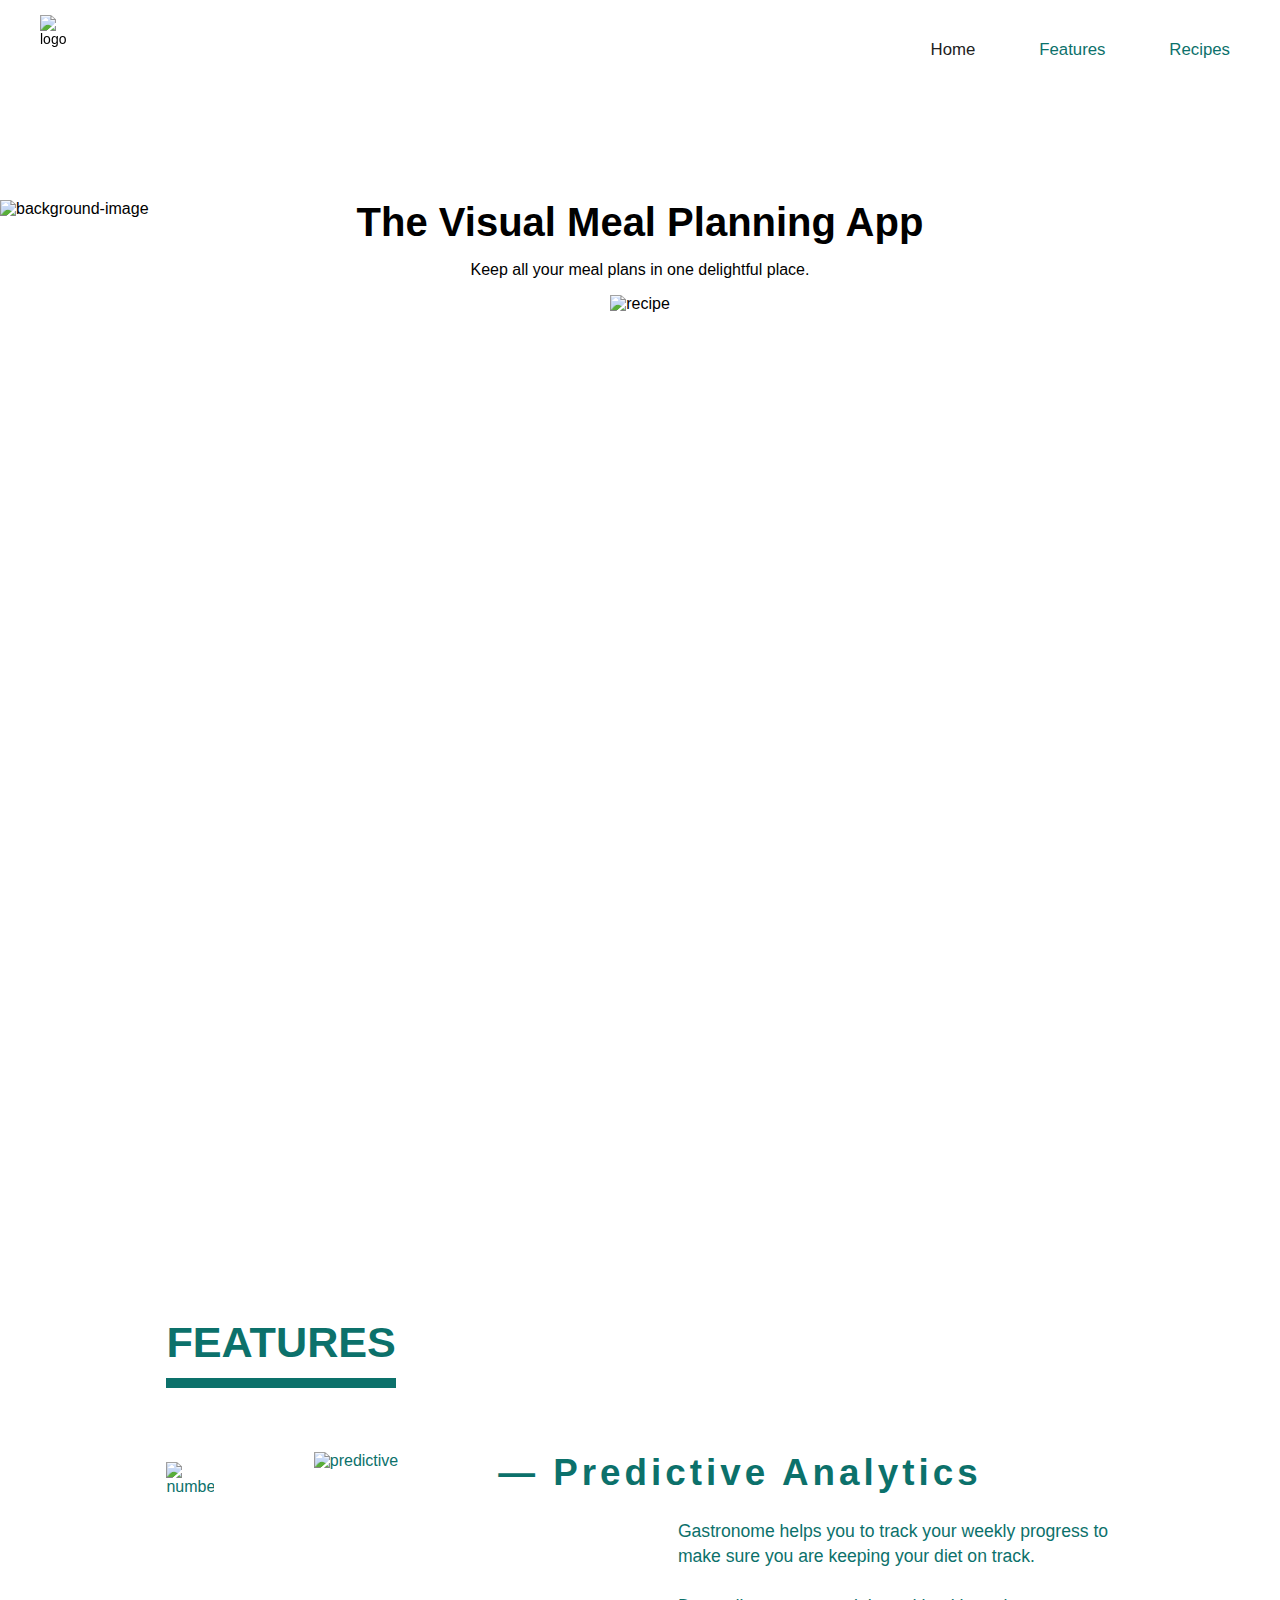
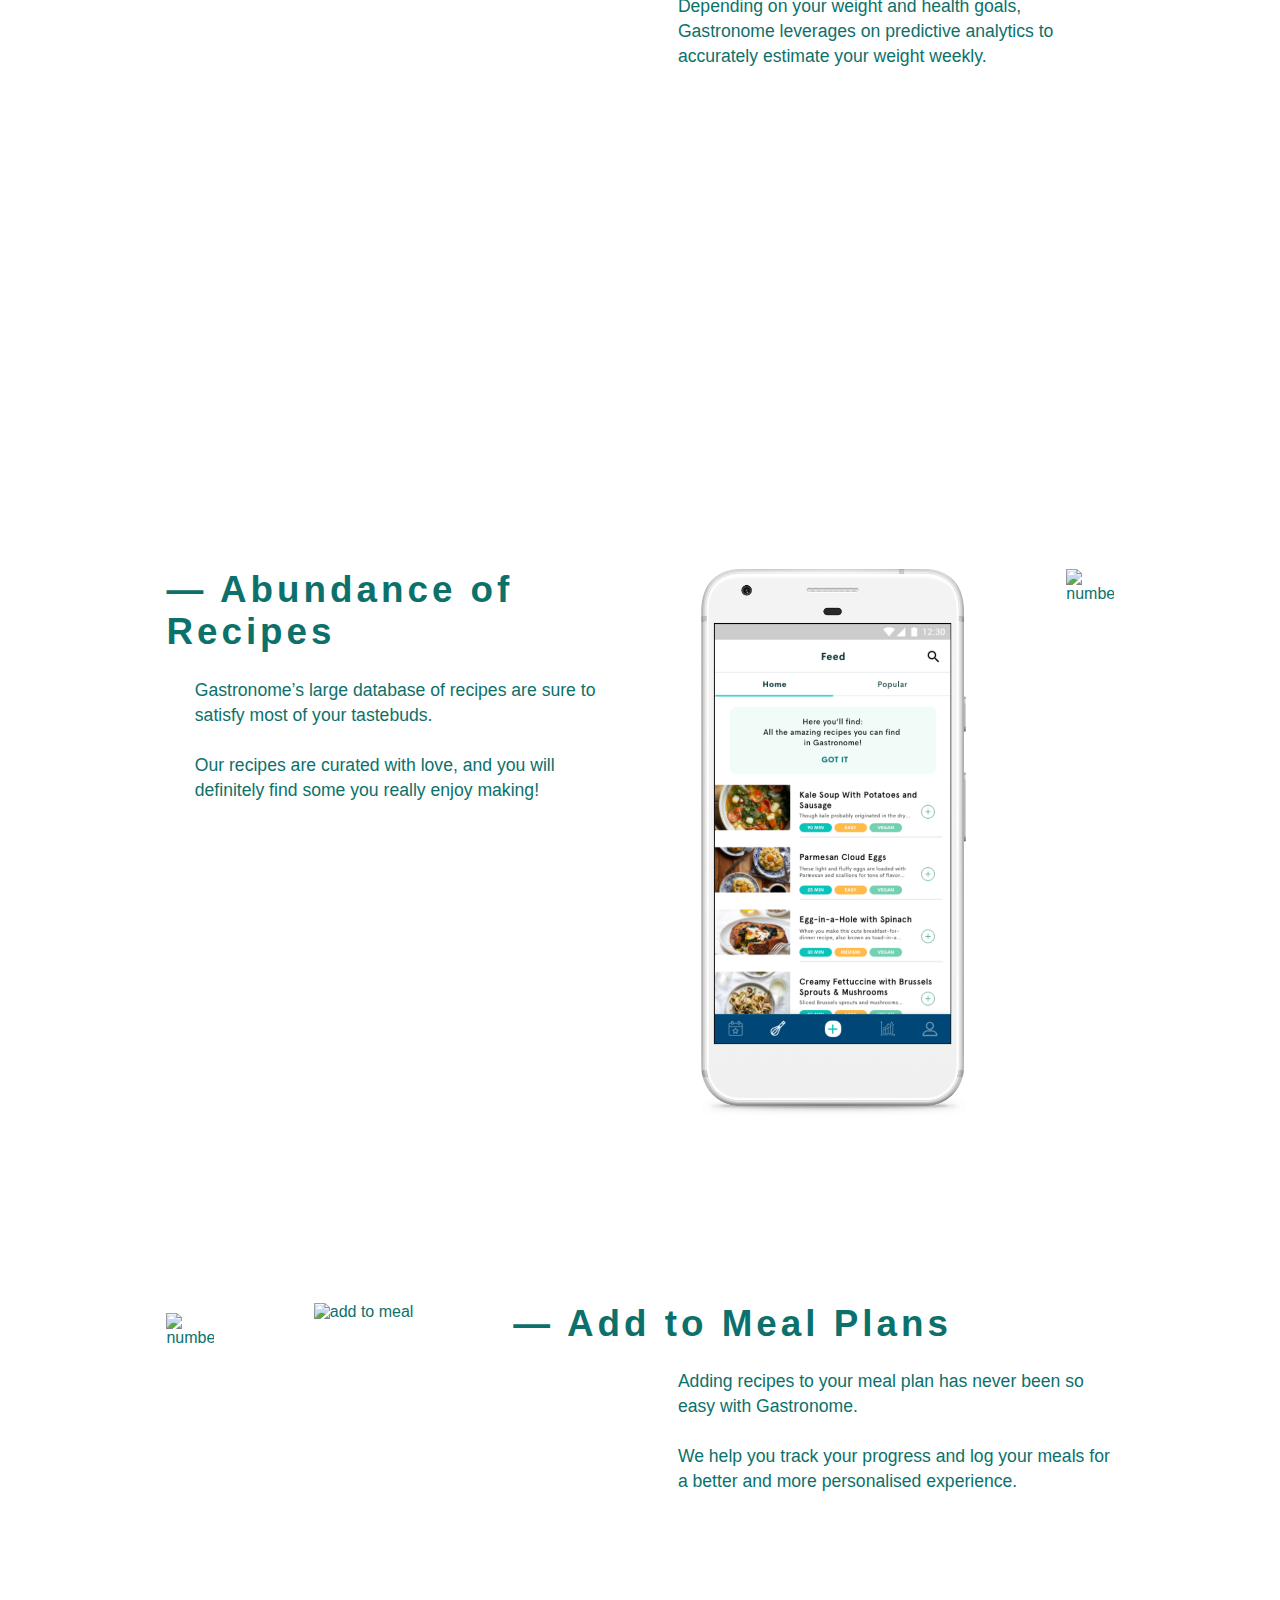
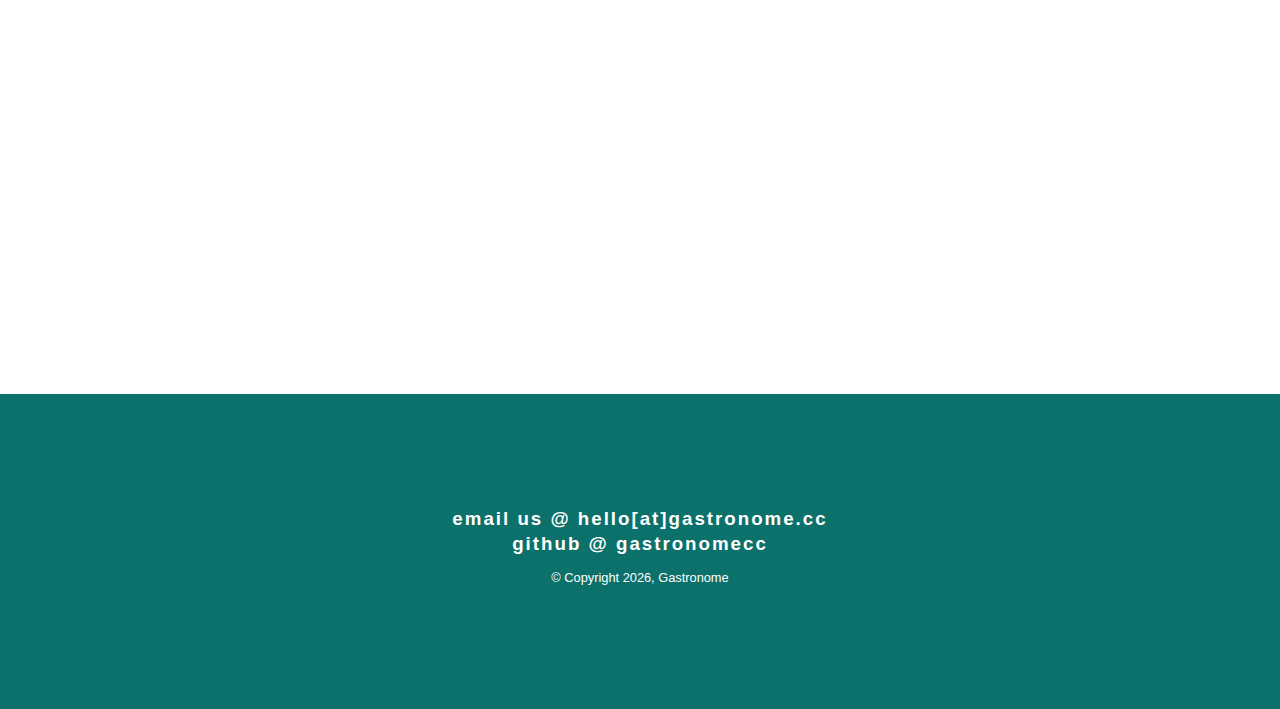
==== index.html @ 7298c865 "Update footer information" ====
<!DOCTYPE html>
<html>

<head>
  <meta charset="utf-8">
  <meta name="viewport" content="width=device-width, initial-scale=1">
  <meta name="description" content="Meal planning for everyone. A healthy lifestyle for all. ✨">

  <meta name="og:type" content="website">
  <meta name="og:title" content="Gastronome">
  <meta name="og:description" content="Meal planning for everyone. A healthy lifestyle for all. ✨">
  <meta name="og:url" content="https://www.gastronome.cc/">

  <meta name="twitter:card" content="website">
  <meta name="twitter:title" content="Gastronome">
  <meta name="twitter:description" content="Meal planning for everyone. A healthy lifestyle for all. ✨">
  <meta name="twitter:url" content="https://www.gastronome.cc/">

  <link rel="shortcut icon" type="image/png" href="assets/images/favicon.png"/>
  <link rel="stylesheet" href="css/main.css">
  <link href="https://fonts.googleapis.com/css?family=Oswald:400" rel="stylesheet">
  <script src="https://ajax.googleapis.com/ajax/libs/jquery/2.1.3/jquery.min.js"></script>
  <script src="scripts/nav-scroll.js"></script>

  <title>Gastronome</title>
</head>

<body>
    <nav>
      <img src="assets/images/logo.png" alt="logo" class="logo"/>
      <div class="nav--link">
        <a href="index.html" class="active">Home</a>
        <a href="#features">Features</a>
        <!-- <a href="#about-us">About Us</a> -->
        <a href="recipes.html">Recipes</a>
      </div>
    </nav>

    <div class="container">
      <img src="assets/images/background.svg" alt="background-image" class="intro--background"/>
      <div class="intro">
        <h1 class="intro--heading">The Visual Meal Planning App</h1>
        <p class="intro--description">Keep all your meal plans in one delightful place.</p>
        <img src="assets/images/recipe.png" alt="recipe" class="intro--image">
      </div>

      <div class="features">
        <div class="features--heading" id="features">
          <h2>FEATURES</h2>
        </div>

        <div class="features--feature features--odd">
          <img src="./assets/images/no-1.png" alt="number" class="feature--number">
          <img src="./assets/images/predictive.png" alt="predictive" class="feature--image">
          <div class="features--details">
            <h1 class="features--title">— Predictive Analytics</h1>

            <p class="features--description select">
              Gastronome helps you to track your weekly progress to make sure you are keeping your diet on track.<br><br>
              Depending on your weight and health goals, Gastronome leverages on predictive analytics to accurately estimate your weight weekly.
            </p>
          </div>
        </div>
        <div class="features--feature features--even">
          <img src="./assets/images/no-2.png" alt="number" class="feature--number">
          <img src="./assets/images/database.png" alt="database" class="feature--image">
          <div class="features--details">
            <h1 class="features--title">— Abundance of Recipes</h1>

            <p class="features--description select">
              Gastronome’s large database of recipes are sure to satisfy most of your tastebuds.<br><br>
              Our recipes are curated with love, and you will definitely find some you really enjoy making!
            </p>
          </div>
        </div>

        <div class="features--feature features--odd last">
          <img src="./assets/images/no-3.png" alt="number" class="feature--number">
          <img src="./assets/images/add-to-meal.png" alt="add to meal" class="feature--image">
          <div class="features--details">
            <h1 class="features--title">— Add to Meal Plans</h1>

            <p class="features--description select">
              Adding recipes to your meal plan has never been so easy with Gastronome.<br><br>
              We help you track your progress and log your meals for a better and more personalised experience.
          </div>
        </div>
      </div>

      <!-- <div class="about-us" id="about-us">
        <div class="about--heading" id="about">
          <h2>ABOUT US</h2>
        </div>
        <div class="about--description" id="description">
          <p>Gastronome is an app made by
        </div>
      </div> -->

      <div class="footer--div">
        <h3>email us @ <a class="contact--link" href="mailto:hello@gastronome.cc">hello[at]gastronome.cc</a></h3>
        <h3>github @ <a class="contact--link" href="https://github.com/gastronomecc">gastronomecc</a></h3>
        <p class="footer">&copy; Copyright <script>document.write(new Date().getFullYear())</script>, Gastronome</p>
      </div>
    </div>
</body>
</html>
---- css/main.css ----
/* CUSTOM FONT FACES */
@font-face {
  font-family: "Cerebri-Regular";
  src: url('../assets/fonts/Cerebri-Sans/CerebriSans-Regular.ttf');
}

@font-face {
  font-family: "Cerebri-Bold";
  src: url('../assets/fonts/Cerebri-Sans/CerebriSans-Bold.ttf');
}

@font-face {
  font-family: "Cerebri-Book";
  src: url('../assets/fonts/Cerebri-Sans/CerebriSans-Book.ttf');
}

@font-face {
  font-family: "BebasNeue-Regular";
  src: url('../assets/fonts/BebasNeue-Regular.ttf');
}

* {
  box-sizing: border-box;
}

/* HTML and BODY */
html {
  -webkit-font-smoothing: antialiased;
  font-family: "Cerebri-Regular", sans-serif;
  font-size: 1em;
}

body {
  font-family: "Cerebri-Regular", sans-serif;
  margin: 0 auto;
}

.logo {
  width: 3em;
  position: fixed;
  margin-bottom: 0;
  margin-top: -5px;
  margin-left: 40px;
  margin-right: 0;
  z-index: 100;
}

nav {
  transition: all 0.6s ease-out;
  display: block;
  position: fixed;
  top: 0;
  font-size: 14px;
  z-index: 99;
  padding-top: 20px;
  width: 100%;
  padding-bottom: 10px;
  background-color: white;
  padding-right: 20px;
}

.nav--link {
  text-align: right;
}

nav a {
  font-family: "Cerebri-Bold", sans-serif;
  text-decoration: none;
  padding: 20px 0;
  color: #0C716B;
  font-size: 1.2em;
  display: inline-block;
  margin: 0 30px;
  cursor: pointer;
  transition: 0.3s;
  position: relative;
}

nav a::before, nav a::after {
  content: '';
  position: absolute;
  bottom: 10px;
  left: 0;
  right: 0;
  height: 2px;
  background-color: #0C716B;
}

nav a::before {
  opacity: 0;
  -webkit-transform: translateY(-8px);
          transform: translateY(-8px);
  transition: opacity 0s, -webkit-transform 0s cubic-bezier(0.175, 0.885, 0.32, 1.275);
  transition: transform 0s cubic-bezier(0.175, 0.885, 0.32, 1.275), opacity 0s;
  transition: transform 0s cubic-bezier(0.175, 0.885, 0.32, 1.275), opacity 0s, -webkit-transform 0s cubic-bezier(0.175, 0.885, 0.32, 1.275);
}

nav a::after {
  opacity: 0;
  -webkit-transform: translateY(4px);
          transform: translateY(4px);
  transition: opacity 0.2s, -webkit-transform 0.2s cubic-bezier(0.175, 0.885, 0.32, 1.275);
  transition: transform 0.2s cubic-bezier(0.175, 0.885, 0.32, 1.275), opacity 0.2s;
  transition: transform 0.2s cubic-bezier(0.175, 0.885, 0.32, 1.275), opacity 0.2s, -webkit-transform 0.2s cubic-bezier(0.175, 0.885, 0.32, 1.275);
}

nav a:hover::before, nav a:hover::after {
  opacity: 1;
  -webkit-transform: translateY(0);
          transform: translateY(0);
}

.project--link:hover::before {
  transition: opacity 0.2s, -webkit-transform 0.2s cubic-bezier(0.175, 0.885, 0.32, 1.275);
  transition: transform 0.2s cubic-bezier(0.175, 0.885, 0.32, 1.275), opacity 0.2s;
  transition: transform 0.2s cubic-bezier(0.175, 0.885, 0.32, 1.275), opacity 0.2s, -webkit-transform 0.2s cubic-bezier(0.175, 0.885, 0.32, 1.275);
}

.project--link:hover::after {
  transition: opacity 0s 0.2s, -webkit-transform 0s 0.2s cubic-bezier(0.175, 0.885, 0.32, 1.275);
  transition: transform 0s 0.2s cubic-bezier(0.175, 0.885, 0.32, 1.275), opacity 0s 0.2s;
  transition: transform 0s 0.2s cubic-bezier(0.175, 0.885, 0.32, 1.275), opacity 0s 0.2s, -webkit-transform 0s 0.2s cubic-bezier(0.175, 0.885, 0.32, 1.275);
}

nav.change {
  box-shadow: 0px 0px 3px #969696;
  transition: all ease .2s;
}

.active {
  transition: all ease .2s;
  color: #212121;
}

/* Container */
.container {
  margin-top: 200px;
}

/* Introduction */
.intro {
  height: calc(100vh - 50px);
  margin-top: 100px;
  margin: 0 auto;
  text-align: center;
}

.intro--heading {
  font-family: "Cerebri-Bold", sans-serif;
  text-align: center;
  margin-bottom: 10px;
  margin-top: 7%;
  font-size: 2.5em;
}

.intro--background {
  position: absolute;
  margin: 0 auto;
}

.intro--description {
  font-family: "Cerebri-Book", sans-serif;
}

.intro--image {
  max-width: 50%;
}


/* Features */
.features {
  min-height: calc(100% - 50px);
  color: #0C716B;
  margin: 20% 13%;
}

.features--feature {
  margin-bottom: 500px;
}

.features--heading {
  font-size: 1.8em;
  font-family: "Cerebri-Bold", sans-serif;
  border-bottom: 10px solid #0C716B;
  line-height: 0;
  display: inline-block;
  margin-bottom: 40px;
}

.features--title {
  font-family: 'BebasNeue-Regular', sans-serif;
  letter-spacing: 4px;
  font-size: 2.3em;
  margin-right: 50px;
}

.features--description {
  font-family: 'CerebriSans-Book', sans-serif;
  line-height: 25px;
  font-size: 1.1em;
}

.features--odd .features--description {
  margin-left: 54%;
  max-width: 500px;
}

.features--even .features--description {
  max-width: 500px;
  margin-left: 3%;
}

.features--description {
  margin: 10px 0;
}

.features--odd .feature--image {
  max-width: 28%;
  float: left;
  margin: 0 100px;
}

.features--odd .feature--number {
  max-width: 5%;
  float: left;
  margin: 10px 0;
}

.features--even .feature--image {
  max-width: 28%;
  float: right;
  margin: 0 100px;
}

.features--even .feature--number {
  max-width: 5%;
  float: right;
}


/* About */
/* .about-us {
  min-height: calc(100% - 50px);
  margin: 13%;
}

.about--heading {
  font-size: 1.8em;
  font-family: "Cerebri-Bold", sans-serif;
  border-bottom: 10px solid #0C716B;
  line-height: 0;
  display: inline-block;
  margin-bottom: 20px;
  color: #0C716B;
} */


/* Footer */
.footer--div {
  width: 100%;
  text-align: center;
  color: #fff;
  background-color: #0C716B;
  height: 35vh;
  display: flex;
  flex-direction: column;
  justify-content: center;
}

.contact--link {
  text-decoration: none;
  color: #fff;
}

.contact--link:hover {
  color: #FFCA74;
  transition: all ease .2s;
}

.footer--div h3 {
  letter-spacing: 2px;
  margin: 0.1em;
}

.footer {
  font-size: 0.8em;
  margin-top: 1em;
}
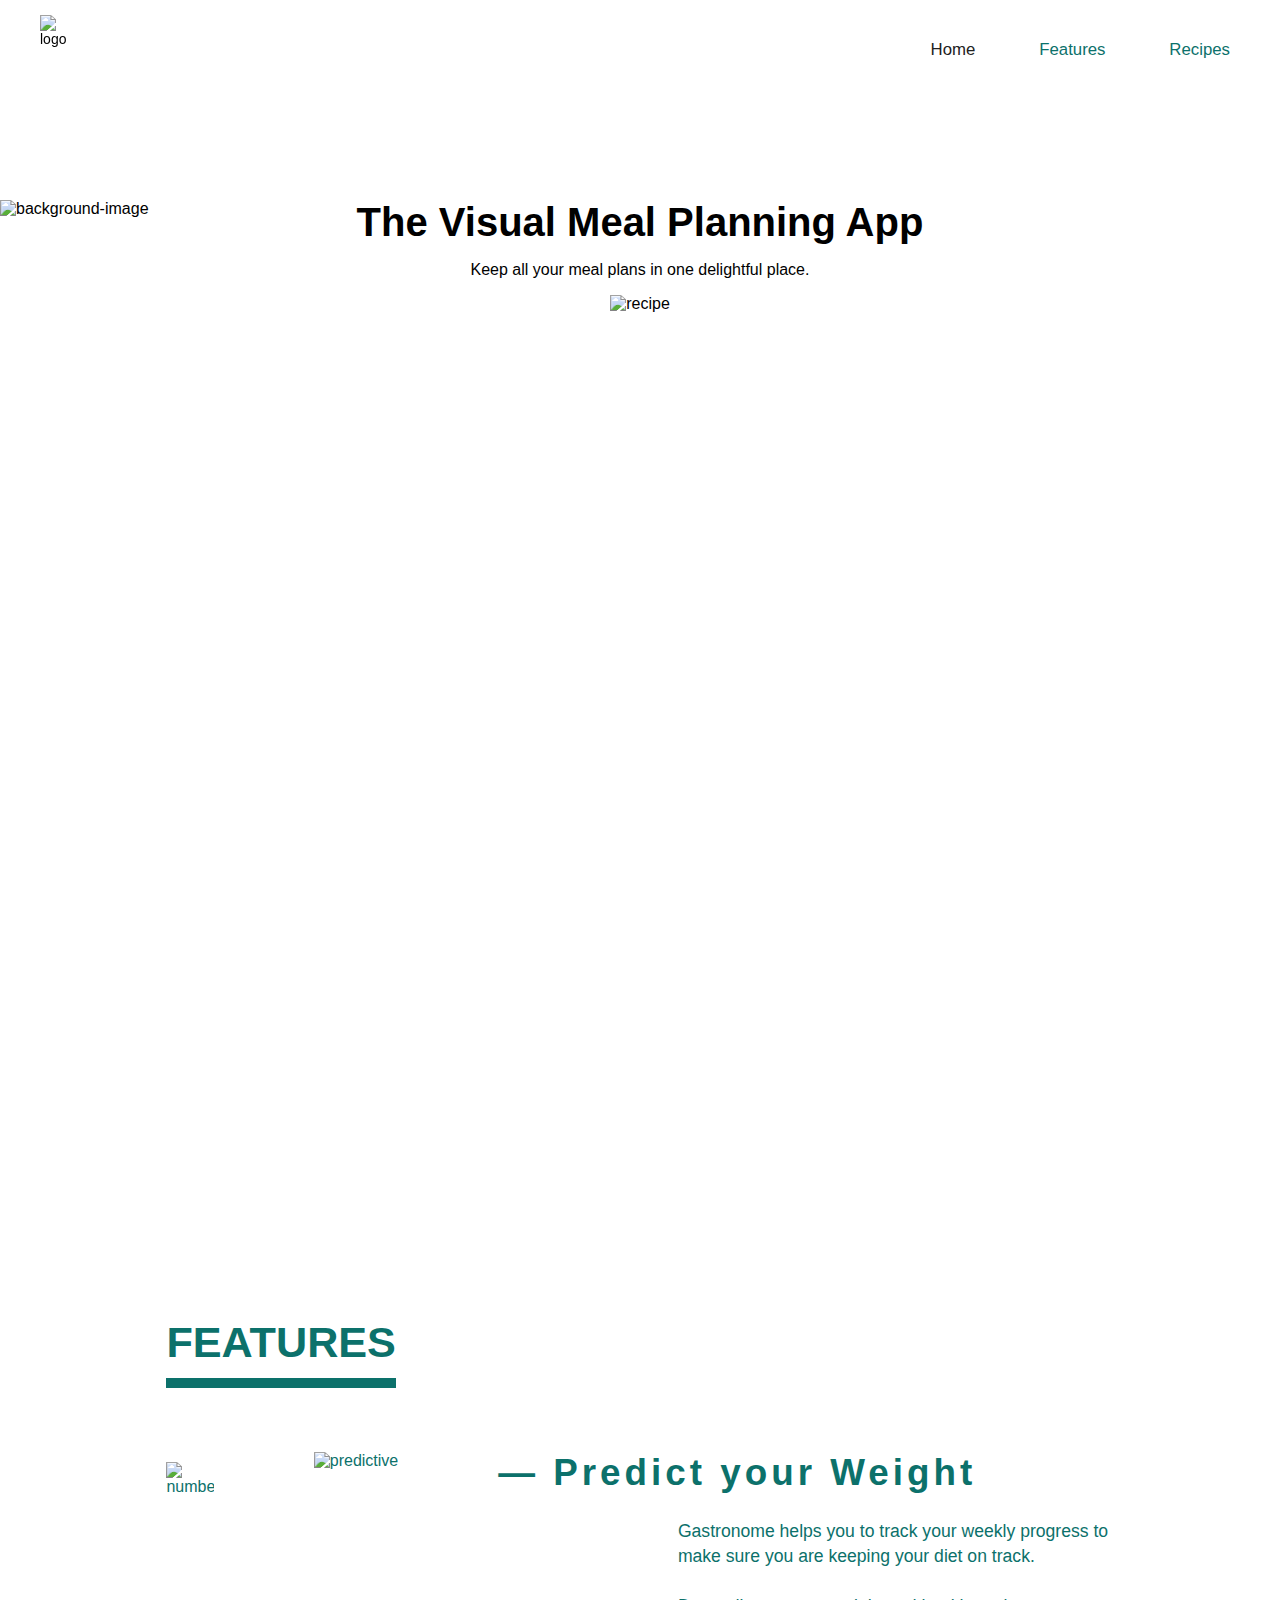
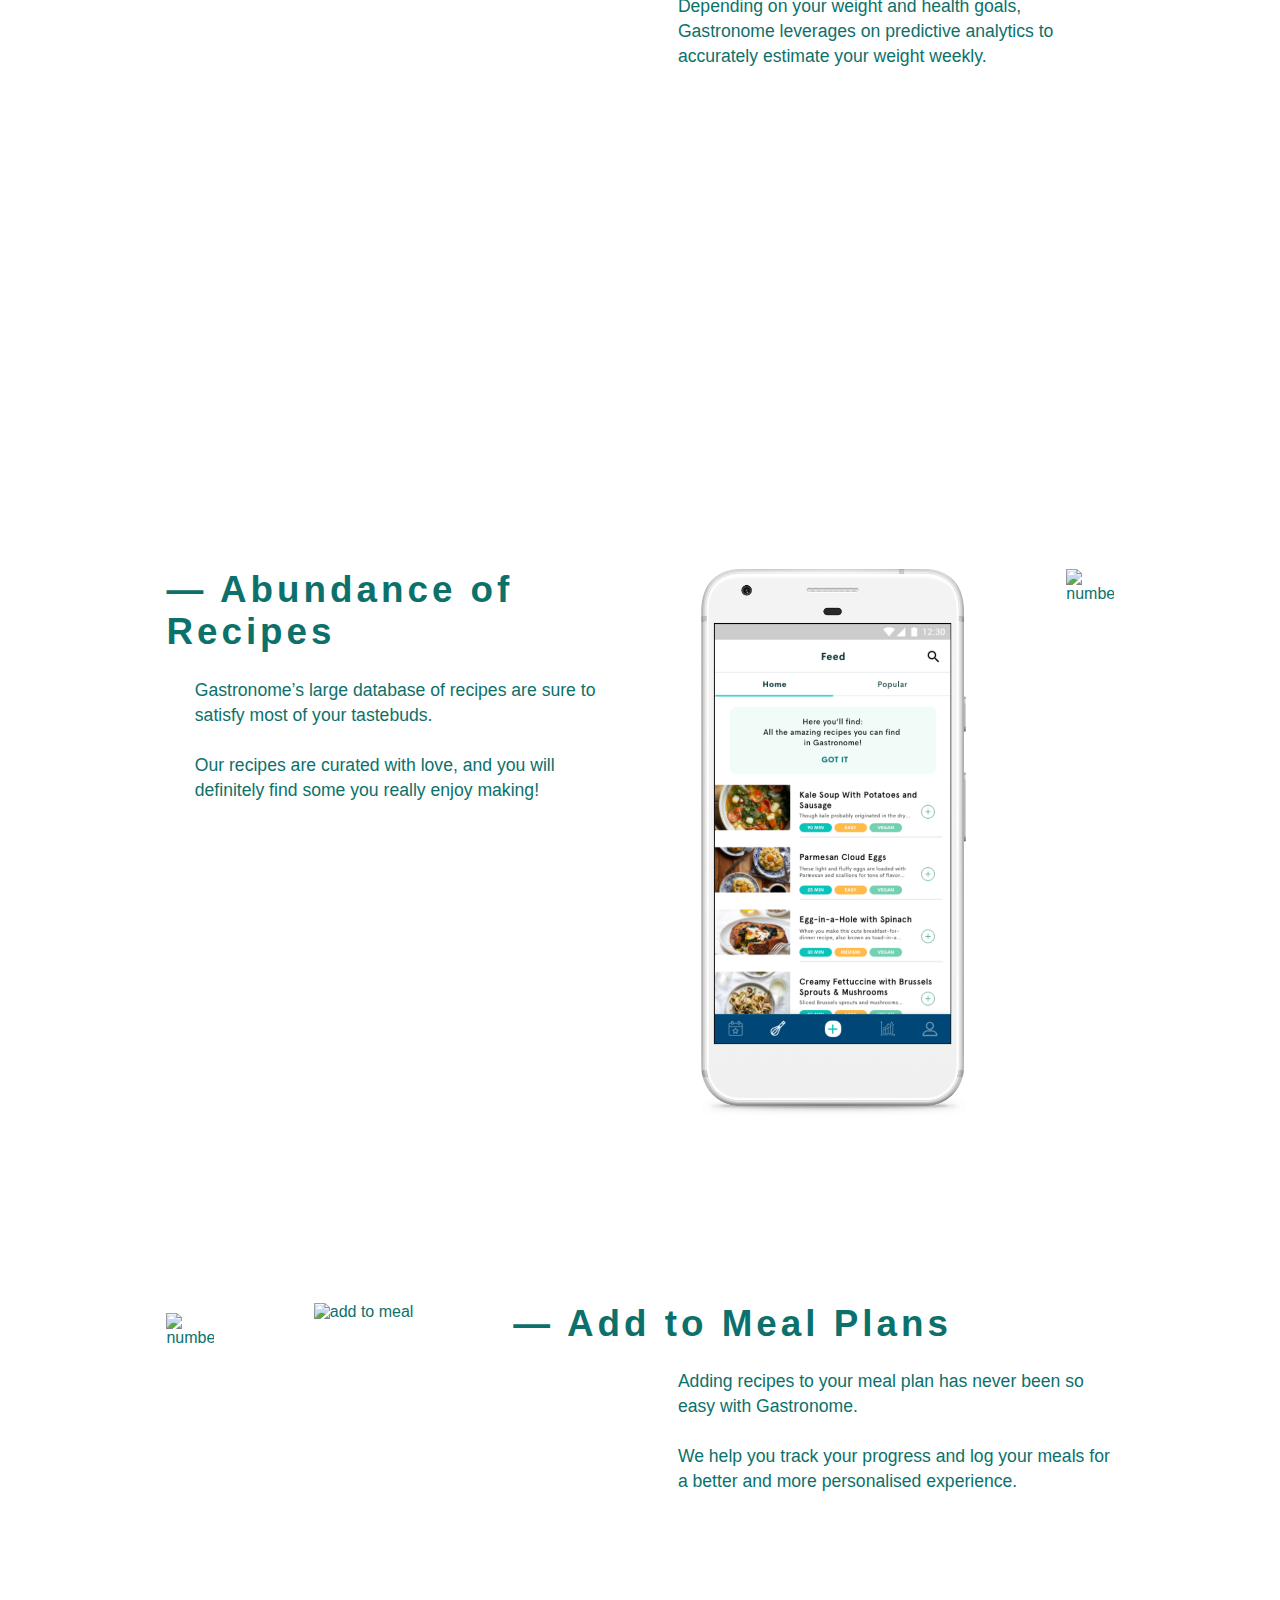
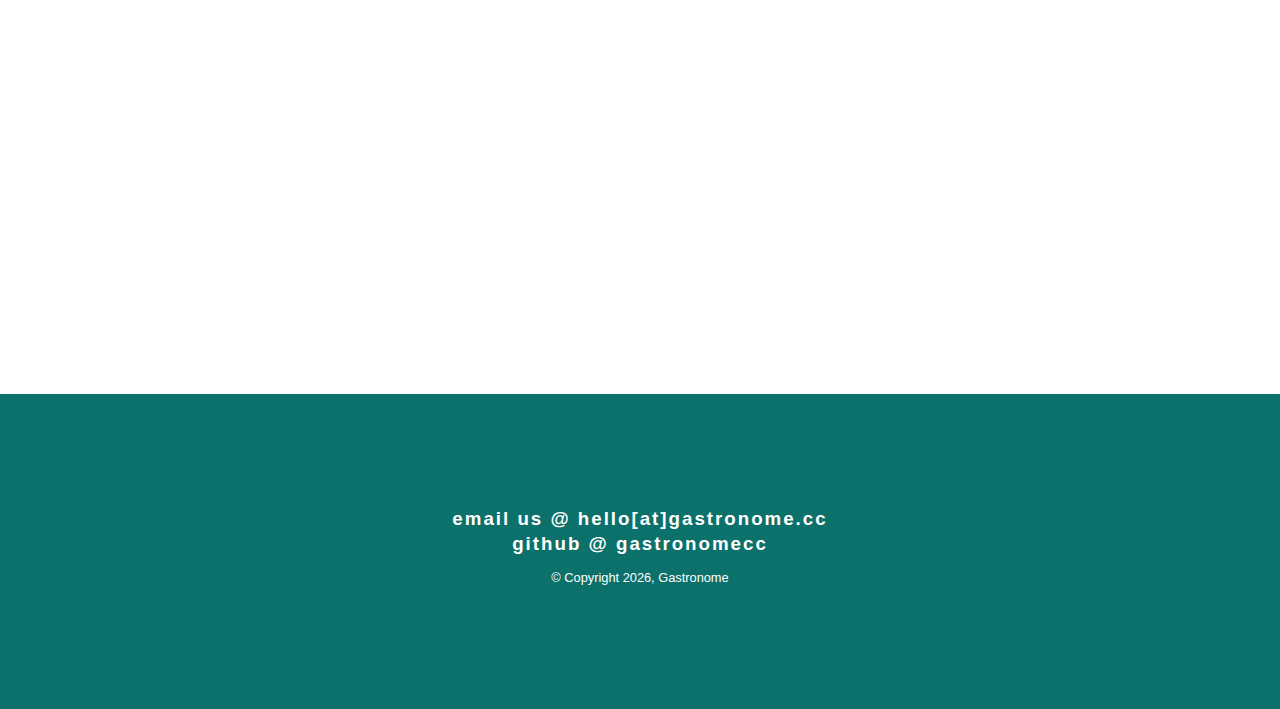
==== commit aeafe0f9: "Update feature title" ====
--- a/index.html
+++ b/index.html
@@ -53,7 +53,7 @@
           <img src="./assets/images/no-1.png" alt="number" class="feature--number">
           <img src="./assets/images/predictive.png" alt="predictive" class="feature--image">
           <div class="features--details">
-            <h1 class="features--title">— Predictive Analytics</h1>
+            <h1 class="features--title">— Predict your Weight</h1>
 
             <p class="features--description select">
               Gastronome helps you to track your weekly progress to make sure you are keeping your diet on track.<br><br>
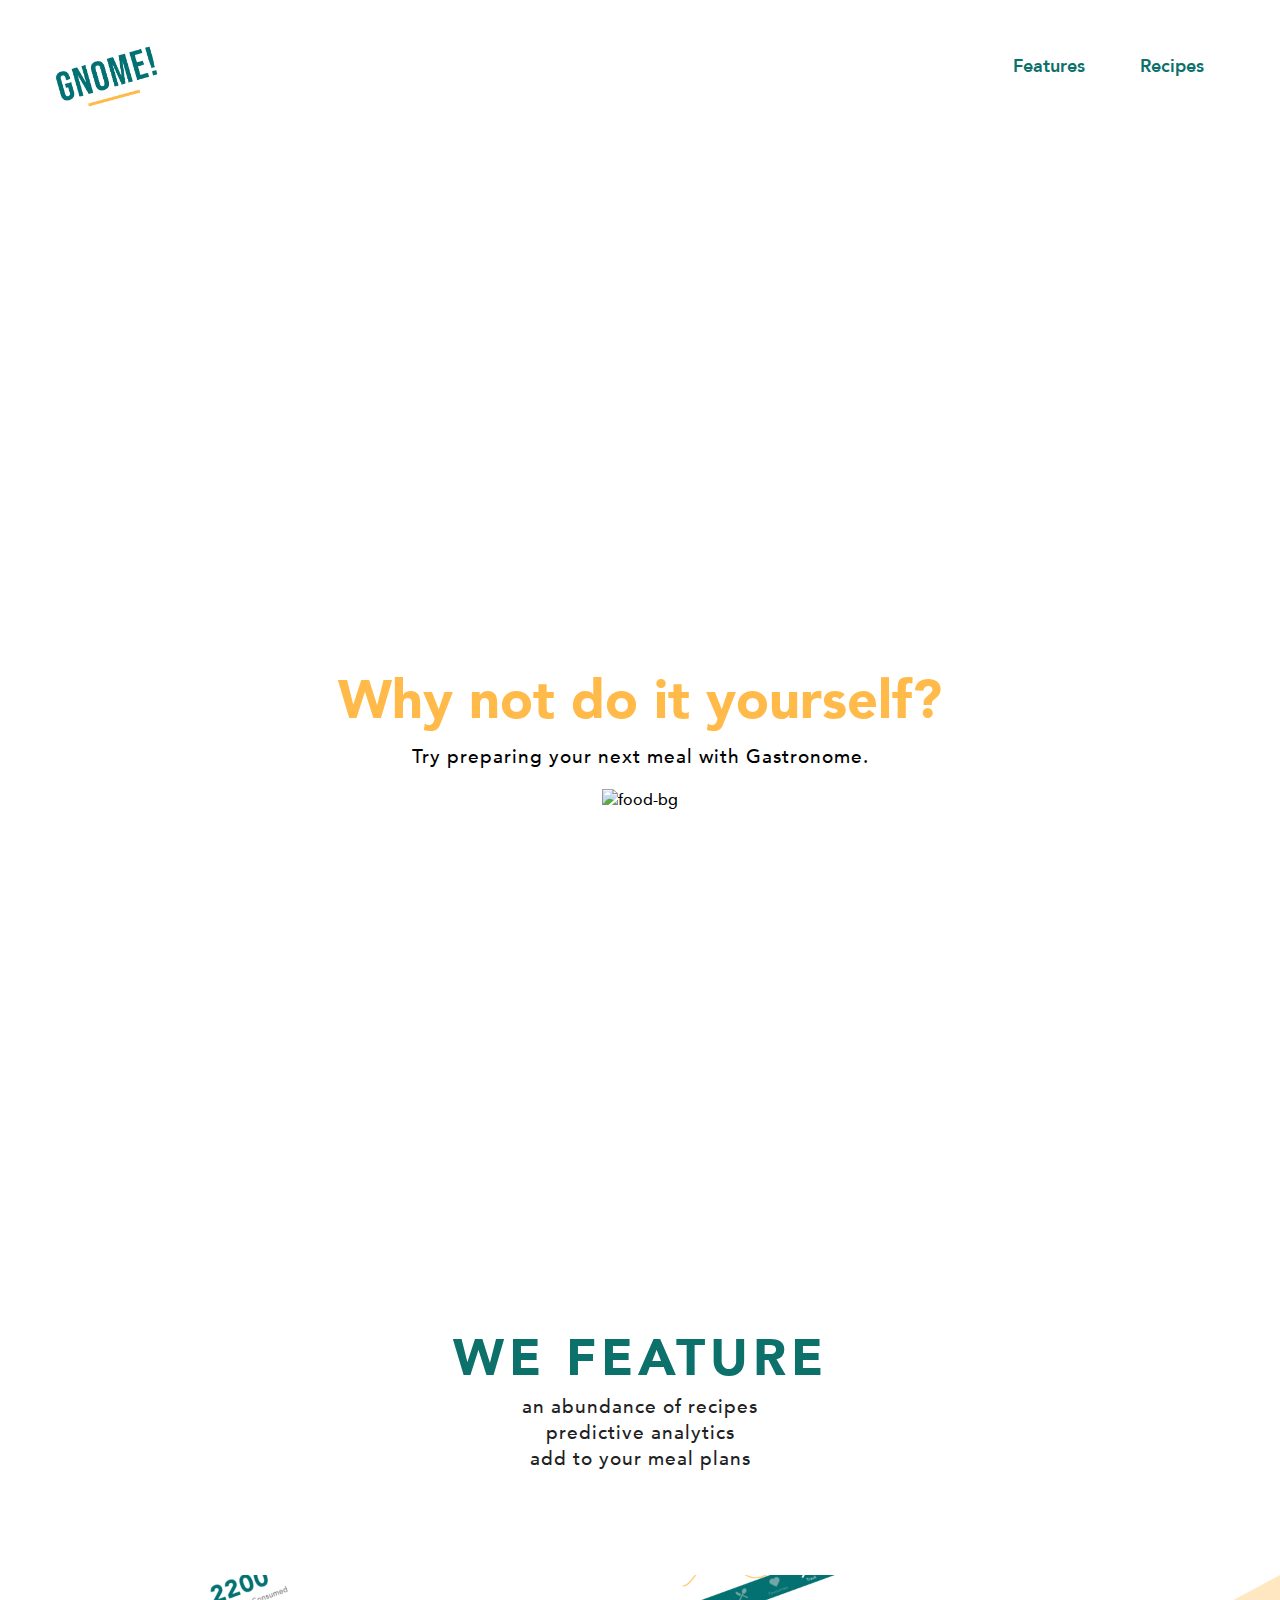
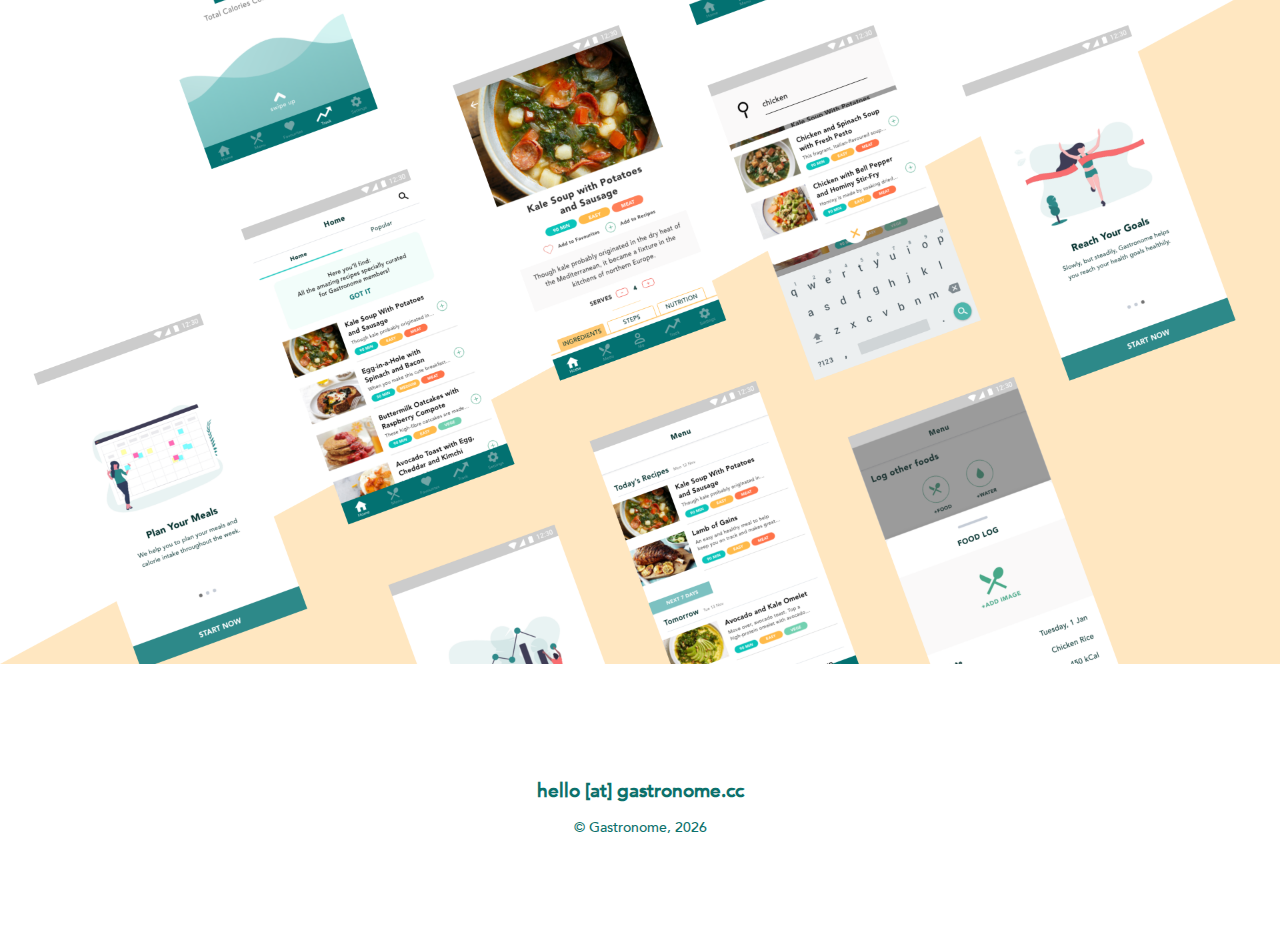
==== commit fbc3840c: "Add new UI" ====
--- a/index.html
+++ b/index.html
@@ -18,89 +18,56 @@
 
   <link rel="shortcut icon" type="image/png" href="assets/images/favicon.png"/>
   <link rel="stylesheet" href="css/main.css">
-  <link href="https://fonts.googleapis.com/css?family=Oswald:400" rel="stylesheet">
+  <link rel="stylesheet" href="css/normalize.css">
   <script src="https://ajax.googleapis.com/ajax/libs/jquery/2.1.3/jquery.min.js"></script>
-  <script src="scripts/nav-scroll.js"></script>
 
-  <title>Gastronome</title>
+  <title>Gastronome - Your Meal Planning Solution</title>
 </head>
 
 <body>
-    <nav>
-      <img src="assets/images/logo.png" alt="logo" class="logo"/>
-      <div class="nav--link">
-        <a href="index.html" class="active">Home</a>
-        <a href="#features">Features</a>
-        <!-- <a href="#about-us">About Us</a> -->
-        <a href="recipes.html">Recipes</a>
+    <!-- Navigation -->
+    <header>
+      <!-- Logo -->
+      <span class="header-logo">
+        <a href="index.html"><img src="assets/images/logo.png" alt="logo" class="logo"/></a>
+      </span>
+
+      <!-- Links -->
+      <div class="header-links">
+        <ul>
+          <li><a class="header-links__link" href="features.html">Features</a></li>
+          <li><a class="header-links__link" href="recipes.html">Recipes</a></li>
+        </ul>
       </div>
-    </nav>
+    </header>
 
-    <div class="container">
-      <img src="assets/images/background.svg" alt="background-image" class="intro--background"/>
-      <div class="intro">
-        <h1 class="intro--heading">The Visual Meal Planning App</h1>
-        <p class="intro--description">Keep all your meal plans in one delightful place.</p>
-        <img src="assets/images/recipe.png" alt="recipe" class="intro--image">
+    <div class="home--container">
+      <div class="home--div">
+        <div class="home--text">
+          <h1 class="home--title">Why not do it yourself?</h1>
+          <p class="home--subtitle">Try preparing your next meal with Gastronome.</p>
+        </div>
+        <div>
+            <img class="home--background" src="assets/images/background.png" alt="food-bg"/>
+        </div>
+      </div>
+    </div>
+
+    <div class="features--container">
+      <div class="features--text">
+        <h1 class="features--title">WE FEATURE</h1>
+        <p class="features--subtitle">an abundance of recipes<br>predictive analytics<br>add to your meal plans</p>
+        <img class="features--image" src="assets/images/features.png" alt="features-bg"/>
       </div>
 
-      <div class="features">
-        <div class="features--heading" id="features">
-          <h2>FEATURES</h2>
-        </div>
+    </div>
 
-        <div class="features--feature features--odd">
-          <img src="./assets/images/no-1.png" alt="number" class="feature--number">
-          <img src="./assets/images/predictive.png" alt="predictive" class="feature--image">
-          <div class="features--details">
-            <h1 class="features--title">— Predict your Weight</h1>
-
-            <p class="features--description select">
-              Gastronome helps you to track your weekly progress to make sure you are keeping your diet on track.<br><br>
-              Depending on your weight and health goals, Gastronome leverages on predictive analytics to accurately estimate your weight weekly.
-            </p>
-          </div>
-        </div>
-        <div class="features--feature features--even">
-          <img src="./assets/images/no-2.png" alt="number" class="feature--number">
-          <img src="./assets/images/database.png" alt="database" class="feature--image">
-          <div class="features--details">
-            <h1 class="features--title">— Abundance of Recipes</h1>
-
-            <p class="features--description select">
-              Gastronome’s large database of recipes are sure to satisfy most of your tastebuds.<br><br>
-              Our recipes are curated with love, and you will definitely find some you really enjoy making!
-            </p>
-          </div>
-        </div>
-
-        <div class="features--feature features--odd last">
-          <img src="./assets/images/no-3.png" alt="number" class="feature--number">
-          <img src="./assets/images/add-to-meal.png" alt="add to meal" class="feature--image">
-          <div class="features--details">
-            <h1 class="features--title">— Add to Meal Plans</h1>
-
-            <p class="features--description select">
-              Adding recipes to your meal plan has never been so easy with Gastronome.<br><br>
-              We help you track your progress and log your meals for a better and more personalised experience.
-          </div>
-        </div>
-      </div>
-
-      <!-- <div class="about-us" id="about-us">
-        <div class="about--heading" id="about">
-          <h2>ABOUT US</h2>
-        </div>
-        <div class="about--description" id="description">
-          <p>Gastronome is an app made by
-        </div>
-      </div> -->
-
-      <div class="footer--div">
-        <h3>email us @ <a class="contact--link" href="mailto:hello@gastronome.cc">hello[at]gastronome.cc</a></h3>
-        <h3>github @ <a class="contact--link" href="https://github.com/gastronomecc">gastronomecc</a></h3>
-        <p class="footer">&copy; Copyright <script>document.write(new Date().getFullYear())</script>, Gastronome</p>
-      </div>
+    <div class="footer--div">
+      <p class="contact--link">hello [at] gastronome.cc</p>
+      <p class="footer">&copy;  Gastronome, <script>document.write(new Date().getFullYear())</script></p>
     </div>
 </body>
 </html>
+
+
+<router-outlet></router-outlet>
--- a/css/main.css
+++ b/css/main.css
@@ -1,22 +1,21 @@
 /* CUSTOM FONT FACES */
 @font-face {
-  font-family: "Cerebri-Regular";
-  src: url('../assets/fonts/Cerebri-Sans/CerebriSans-Regular.ttf');
+  font-family: "Avenir-Medium";
+  src: url('../assets/fonts/Avenir/Avenir-Medium.ttf');
 }
 
 @font-face {
-  font-family: "Cerebri-Bold";
-  src: url('../assets/fonts/Cerebri-Sans/CerebriSans-Bold.ttf');
+  font-family: "Avenir-Heavy";
+  src: url('../assets/fonts/Avenir/Avenir-Heavy.ttf');
 }
 
 @font-face {
-  font-family: "Cerebri-Book";
-  src: url('../assets/fonts/Cerebri-Sans/CerebriSans-Book.ttf');
-}
-
-@font-face {
-  font-family: "BebasNeue-Regular";
-  src: url('../assets/fonts/BebasNeue-Regular.ttf');
+  font-family: "Avenir-Black";
+  src: url('../assets/fonts/Avenir/Avenir-Black.ttf');
+}
+
+:root {
+  --green: #0C716B;
 }
 
 * {
@@ -26,67 +25,77 @@
 /* HTML and BODY */
 html {
   -webkit-font-smoothing: antialiased;
-  font-family: "Cerebri-Regular", sans-serif;
+  -webkit-text-rendering: optimizeLegibility;
   font-size: 1em;
+
+  -webkit-touch-callout: none; /* iOS Safari */
+  -webkit-user-select: none; /* Safari */
+     -moz-user-select: none; /* Firefox */
+      -ms-user-select: none; /* Internet Explorer/Edge */
+          user-select: none; /* Non-prefixed version, currently
+                                supported by Chrome and Opera */
 }
 
 body {
-  font-family: "Cerebri-Regular", sans-serif;
+  font-family: "Avenir-Medium", sans-serif;
   margin: 0 auto;
 }
 
-.logo {
-  width: 3em;
-  position: fixed;
-  margin-bottom: 0;
-  margin-top: -5px;
-  margin-left: 40px;
-  margin-right: 0;
-  z-index: 100;
-}
-
-nav {
+header {
+  position: absolute;
+  display: flex;
+  top: 0;
+  left: 0;
+  right: 0;
+  justify-content: space-between;
+  margin: 3% 4%;
+  z-index: 50;
   transition: all 0.6s ease-out;
-  display: block;
-  position: fixed;
-  top: 0;
-  font-size: 14px;
-  z-index: 99;
-  padding-top: 20px;
-  width: 100%;
-  padding-bottom: 10px;
-  background-color: white;
-  padding-right: 20px;
-}
-
-.nav--link {
+}
+
+.header-logo img {
+  width: 7em;
+  position: absolute;
+}
+
+.header-links ul {
+  left: auto;
+  max-width: none;
+  position: relative;
+  top: auto;
+  transform: none;
+  width: auto;
+  list-style: none;
   text-align: right;
-}
-
-nav a {
-  font-family: "Cerebri-Bold", sans-serif;
+  font-family: "Avenir-Heavy";
+}
+
+.header-links li {
+  display: inline-block;
+  position: relative;
+  margin: 0 25px;
+}
+
+.header-links__link {
   text-decoration: none;
-  padding: 20px 0;
-  color: #0C716B;
-  font-size: 1.2em;
-  display: inline-block;
-  margin: 0 30px;
   cursor: pointer;
+  color: var(--green);
   transition: 0.3s;
-  position: relative;
-}
-
-nav a::before, nav a::after {
+  padding: 30px 0;
+  font-size: 1.1em;
+}
+
+.header-links__link::before, .header-links__link::after {
   content: '';
   position: absolute;
-  bottom: 10px;
+  bottom: -5px;
   left: 0;
   right: 0;
   height: 2px;
-  background-color: #0C716B;
-}
-
-nav a::before {
+  background-color: var(--green);
+}
+
+.header-links__link::before {
   opacity: 0;
   -webkit-transform: translateY(-8px);
           transform: translateY(-8px);
@@ -95,173 +104,93 @@
   transition: transform 0s cubic-bezier(0.175, 0.885, 0.32, 1.275), opacity 0s, -webkit-transform 0s cubic-bezier(0.175, 0.885, 0.32, 1.275);
 }
 
-nav a::after {
+.header-links__link::after {
   opacity: 0;
   -webkit-transform: translateY(4px);
           transform: translateY(4px);
-  transition: opacity 0.2s, -webkit-transform 0.2s cubic-bezier(0.175, 0.885, 0.32, 1.275);
-  transition: transform 0.2s cubic-bezier(0.175, 0.885, 0.32, 1.275), opacity 0.2s;
-  transition: transform 0.2s cubic-bezier(0.175, 0.885, 0.32, 1.275), opacity 0.2s, -webkit-transform 0.2s cubic-bezier(0.175, 0.885, 0.32, 1.275);
-}
-
-nav a:hover::before, nav a:hover::after {
+  transition: opacity 0.3s, -webkit-transform 0.3s cubic-bezier(0.175, 0.885, 0.32, 1.275);
+  transition: transform 0.3s cubic-bezier(0.175, 0.885, 0.32, 1.275), opacity 0.3s;
+  transition: transform 0.3s cubic-bezier(0.175, 0.885, 0.32, 1.275), opacity 0.3s, -webkit-transform 0.3s cubic-bezier(0.175, 0.885, 0.32, 1.275);
+}
+
+.header-links__link:hover::before, .header-links__link:hover::after {
   opacity: 1;
   -webkit-transform: translateY(0);
           transform: translateY(0);
 }
 
-.project--link:hover::before {
-  transition: opacity 0.2s, -webkit-transform 0.2s cubic-bezier(0.175, 0.885, 0.32, 1.275);
-  transition: transform 0.2s cubic-bezier(0.175, 0.885, 0.32, 1.275), opacity 0.2s;
-  transition: transform 0.2s cubic-bezier(0.175, 0.885, 0.32, 1.275), opacity 0.2s, -webkit-transform 0.2s cubic-bezier(0.175, 0.885, 0.32, 1.275);
-}
-
-.project--link:hover::after {
-  transition: opacity 0s 0.2s, -webkit-transform 0s 0.2s cubic-bezier(0.175, 0.885, 0.32, 1.275);
-  transition: transform 0s 0.2s cubic-bezier(0.175, 0.885, 0.32, 1.275), opacity 0s 0.2s;
-  transition: transform 0s 0.2s cubic-bezier(0.175, 0.885, 0.32, 1.275), opacity 0s 0.2s, -webkit-transform 0s 0.2s cubic-bezier(0.175, 0.885, 0.32, 1.275);
-}
-
-nav.change {
-  box-shadow: 0px 0px 3px #969696;
-  transition: all ease .2s;
-}
-
-.active {
-  transition: all ease .2s;
+/* Container */
+.home--container {
+  display: grid;
+  height: 150vh;
+}
+
+.home--div {
+  margin: 0 auto;
+  align-self: center;
+  text-align: center;
+  margin-top: 7%;
+  grid-template-rows: 50% 100%;
+}
+
+.home--title {
+  font-family: "Avenir-Black";
+  font-size: 3.35em;
+  color: #FFBA49;
+  margin-bottom: 1%;
+}
+
+.home--subtitle {
+  font-weight: 300;
+  font-size: 1.2em;
+  letter-spacing: 1px;
+  margin-top: 0;
+}
+
+.home--background {
+  width: 100%;
+  justify-self: center;
+}
+
+
+/* Quick Features */
+.features--container {
+  display: grid;
+}
+
+.features--title {
+  align-self: center;
+  text-align: center;
+  font-family: "Avenir-Black";
+  font-size: 3.2em;
+  color: var(--green);
+  margin-bottom: 0;
+  margin-top: -2%;
+  letter-spacing: 5px;
+}
+
+.features--subtitle {
+  align-self: center;
+  text-align: center;
   color: #212121;
-}
-
-/* Container */
-.container {
-  margin-top: 200px;
-}
-
-/* Introduction */
-.intro {
-  height: calc(100vh - 50px);
-  margin-top: 100px;
-  margin: 0 auto;
-  text-align: center;
-}
-
-.intro--heading {
-  font-family: "Cerebri-Bold", sans-serif;
-  text-align: center;
-  margin-bottom: 10px;
-  margin-top: 7%;
-  font-size: 2.5em;
-}
-
-.intro--background {
-  position: absolute;
-  margin: 0 auto;
-}
-
-.intro--description {
-  font-family: "Cerebri-Book", sans-serif;
-}
-
-.intro--image {
-  max-width: 50%;
-}
-
-
-/* Features */
-.features {
-  min-height: calc(100% - 50px);
-  color: #0C716B;
-  margin: 20% 13%;
-}
-
-.features--feature {
-  margin-bottom: 500px;
-}
-
-.features--heading {
-  font-size: 1.8em;
-  font-family: "Cerebri-Bold", sans-serif;
-  border-bottom: 10px solid #0C716B;
-  line-height: 0;
-  display: inline-block;
-  margin-bottom: 40px;
-}
-
-.features--title {
-  font-family: 'BebasNeue-Regular', sans-serif;
-  letter-spacing: 4px;
-  font-size: 2.3em;
-  margin-right: 50px;
-}
-
-.features--description {
-  font-family: 'CerebriSans-Book', sans-serif;
-  line-height: 25px;
-  font-size: 1.1em;
-}
-
-.features--odd .features--description {
-  margin-left: 54%;
-  max-width: 500px;
-}
-
-.features--even .features--description {
-  max-width: 500px;
-  margin-left: 3%;
-}
-
-.features--description {
-  margin: 10px 0;
-}
-
-.features--odd .feature--image {
-  max-width: 28%;
-  float: left;
-  margin: 0 100px;
-}
-
-.features--odd .feature--number {
-  max-width: 5%;
-  float: left;
-  margin: 10px 0;
-}
-
-.features--even .feature--image {
-  max-width: 28%;
-  float: right;
-  margin: 0 100px;
-}
-
-.features--even .feature--number {
-  max-width: 5%;
-  float: right;
-}
-
-
-/* About */
-/* .about-us {
-  min-height: calc(100% - 50px);
-  margin: 13%;
-}
-
-.about--heading {
-  font-size: 1.8em;
-  font-family: "Cerebri-Bold", sans-serif;
-  border-bottom: 10px solid #0C716B;
-  line-height: 0;
-  display: inline-block;
-  margin-bottom: 20px;
-  color: #0C716B;
-} */
+  font-size: 1.2em;
+  letter-spacing: 1px;
+  margin-top: 0;
+  margin-bottom: 8%;
+}
+
+.features--image {
+  width: 100%;
+  justify-self: center;
+}
 
 
 /* Footer */
 .footer--div {
   width: 100%;
   text-align: center;
-  color: #fff;
-  background-color: #0C716B;
-  height: 35vh;
+  color: var(--green);
+  height: 30vh;
   display: flex;
   flex-direction: column;
   justify-content: center;
@@ -269,20 +198,16 @@
 
 .contact--link {
   text-decoration: none;
-  color: #fff;
-}
-
-.contact--link:hover {
-  color: #FFCA74;
-  transition: all ease .2s;
+  font-weight: 700;
+  font-size: 1.2em;
+  margin-bottom: 0;
 }
 
 .footer--div h3 {
   letter-spacing: 2px;
-  margin: 0.1em;
 }
 
 .footer {
-  font-size: 0.8em;
-  margin-top: 1em;
-}
+  font-size: 0.9em;
+  /* margin-top: 1em; */
+}
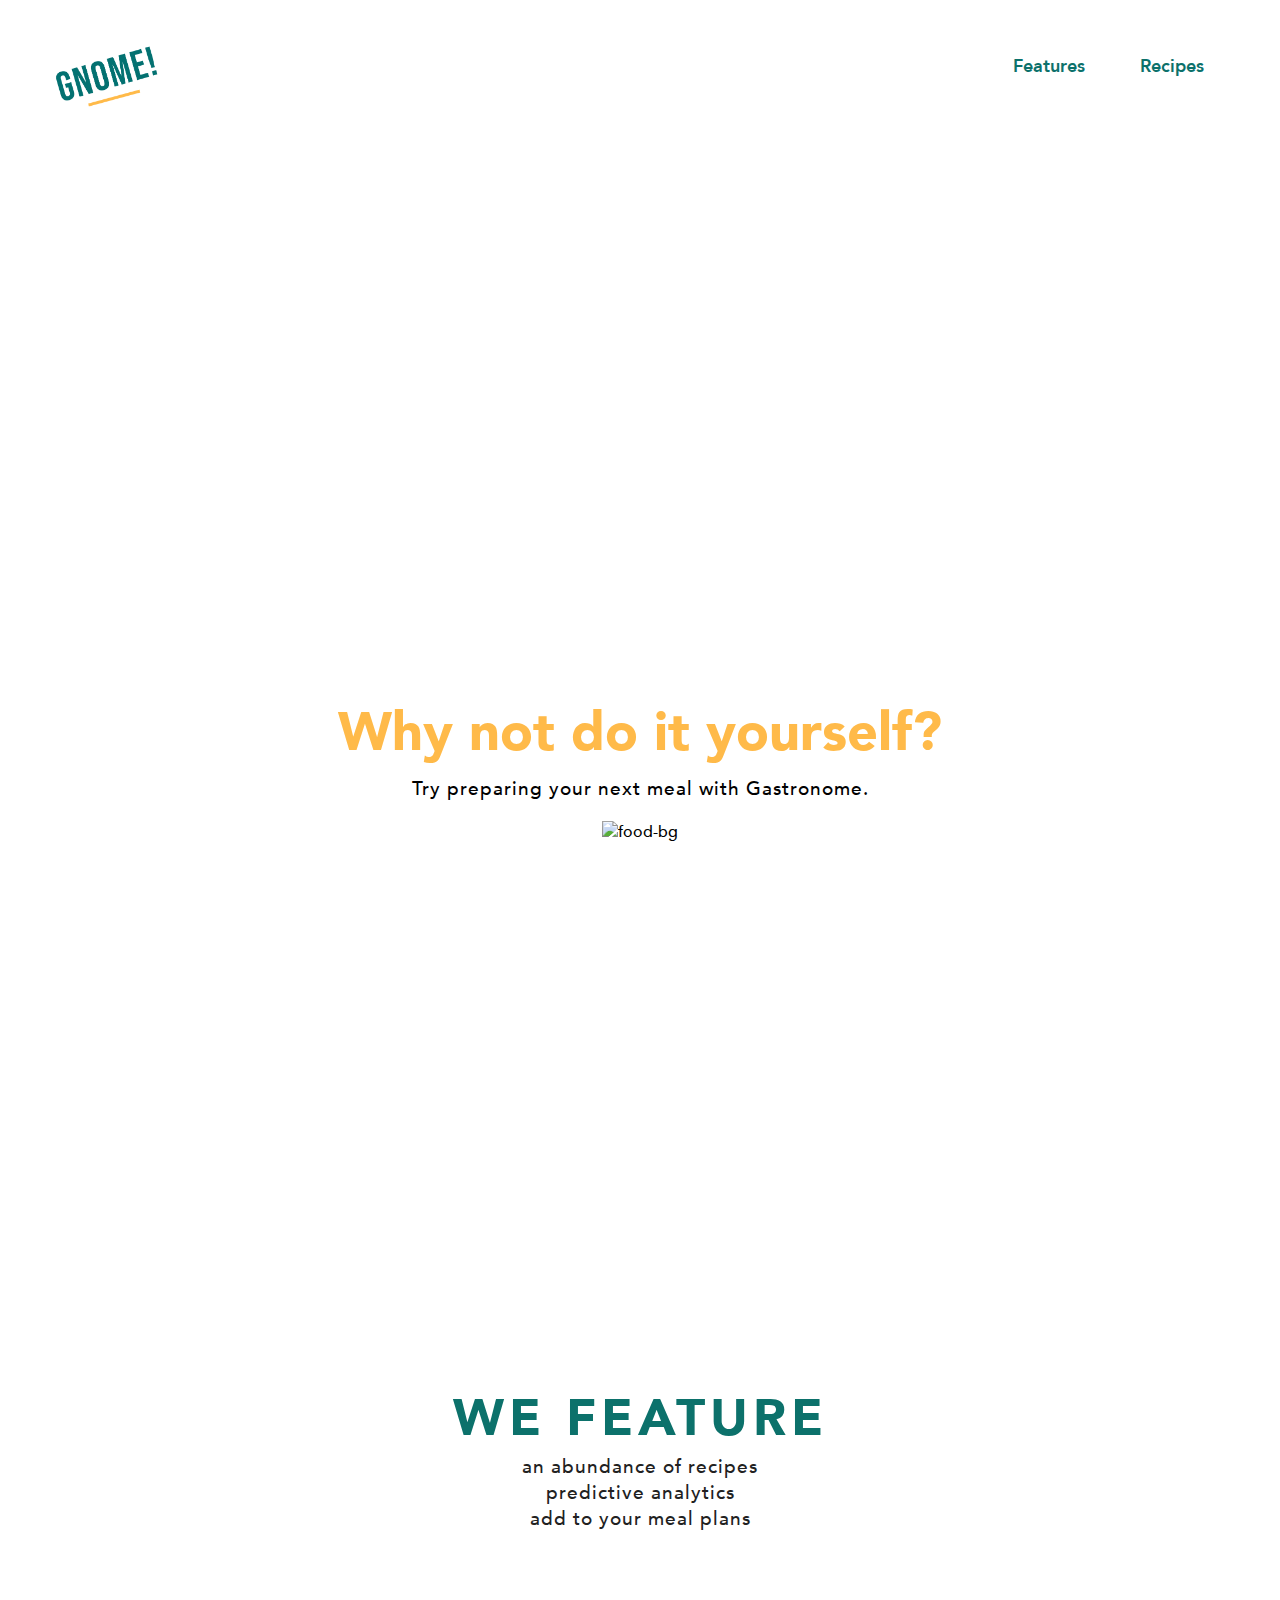
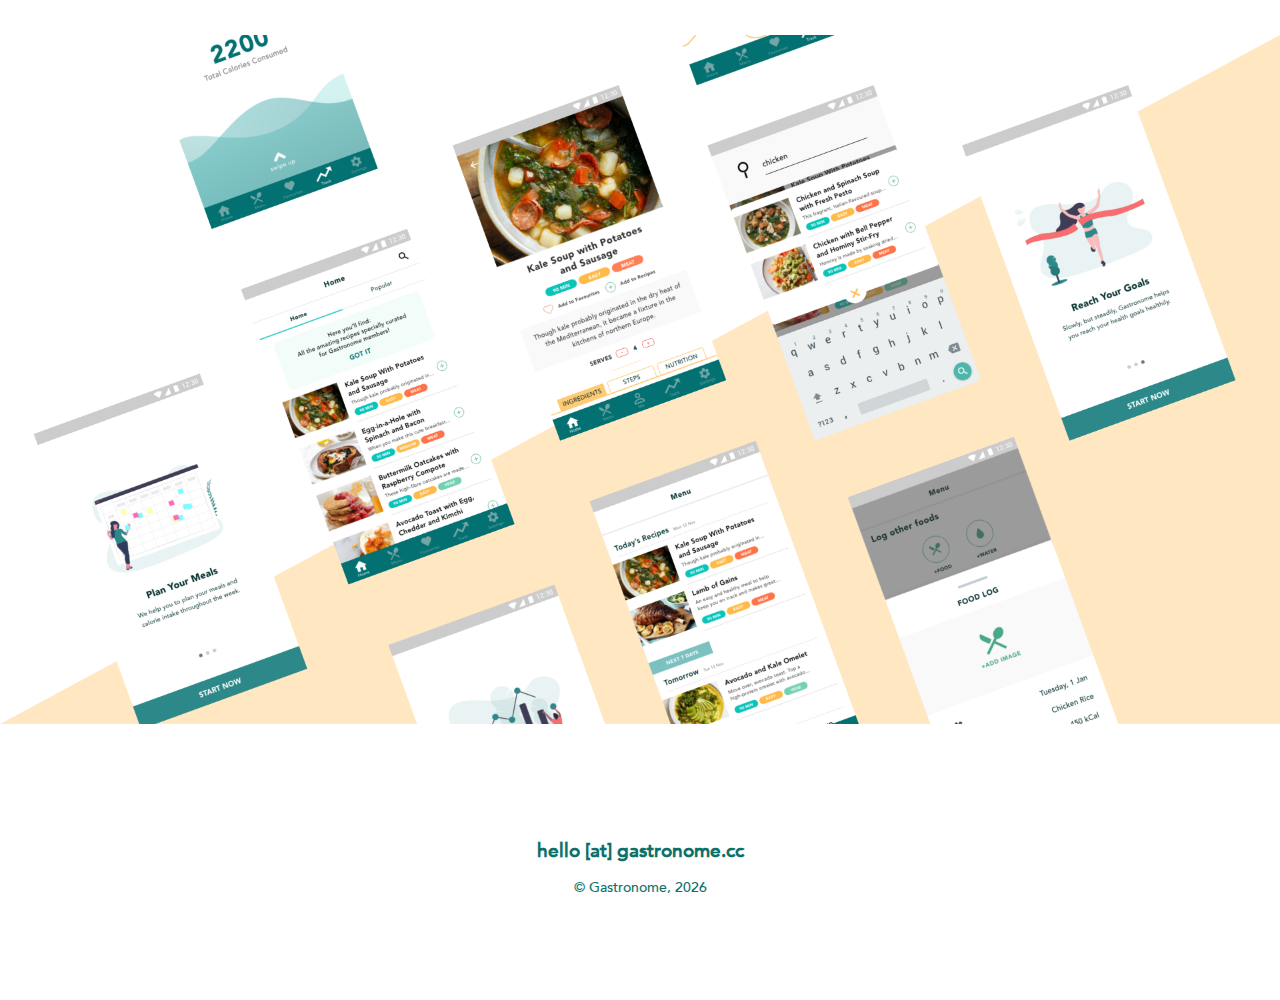
==== commit 5dce3c1f: "Update with recipes" ====
--- a/index.html
+++ b/index.html
@@ -68,6 +68,3 @@
     </div>
 </body>
 </html>
-
-
-<router-outlet></router-outlet>
--- a/css/main.css
+++ b/css/main.css
@@ -129,7 +129,7 @@
   margin: 0 auto;
   align-self: center;
   text-align: center;
-  margin-top: 7%;
+  margin-top: 12%;
   grid-template-rows: 50% 100%;
 }
 
@@ -165,7 +165,6 @@
   font-size: 3.2em;
   color: var(--green);
   margin-bottom: 0;
-  margin-top: -2%;
   letter-spacing: 5px;
 }
 
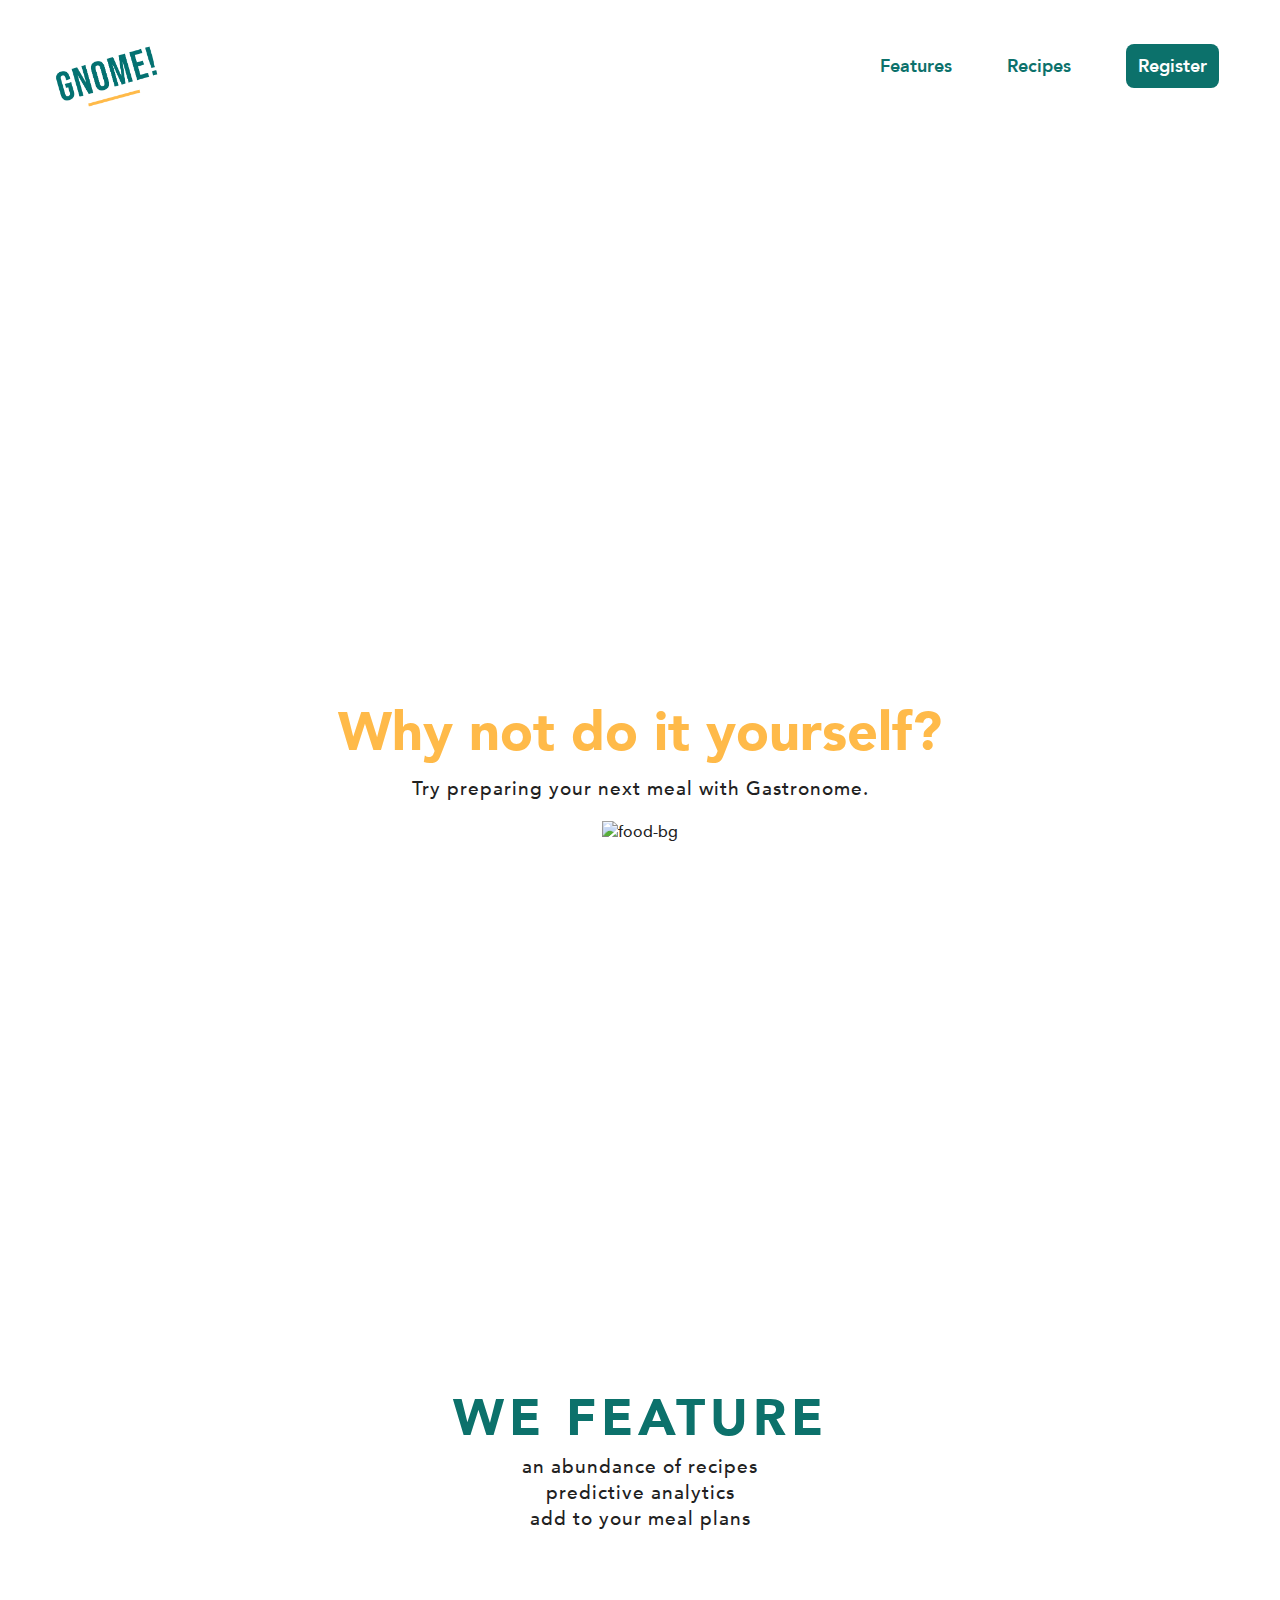
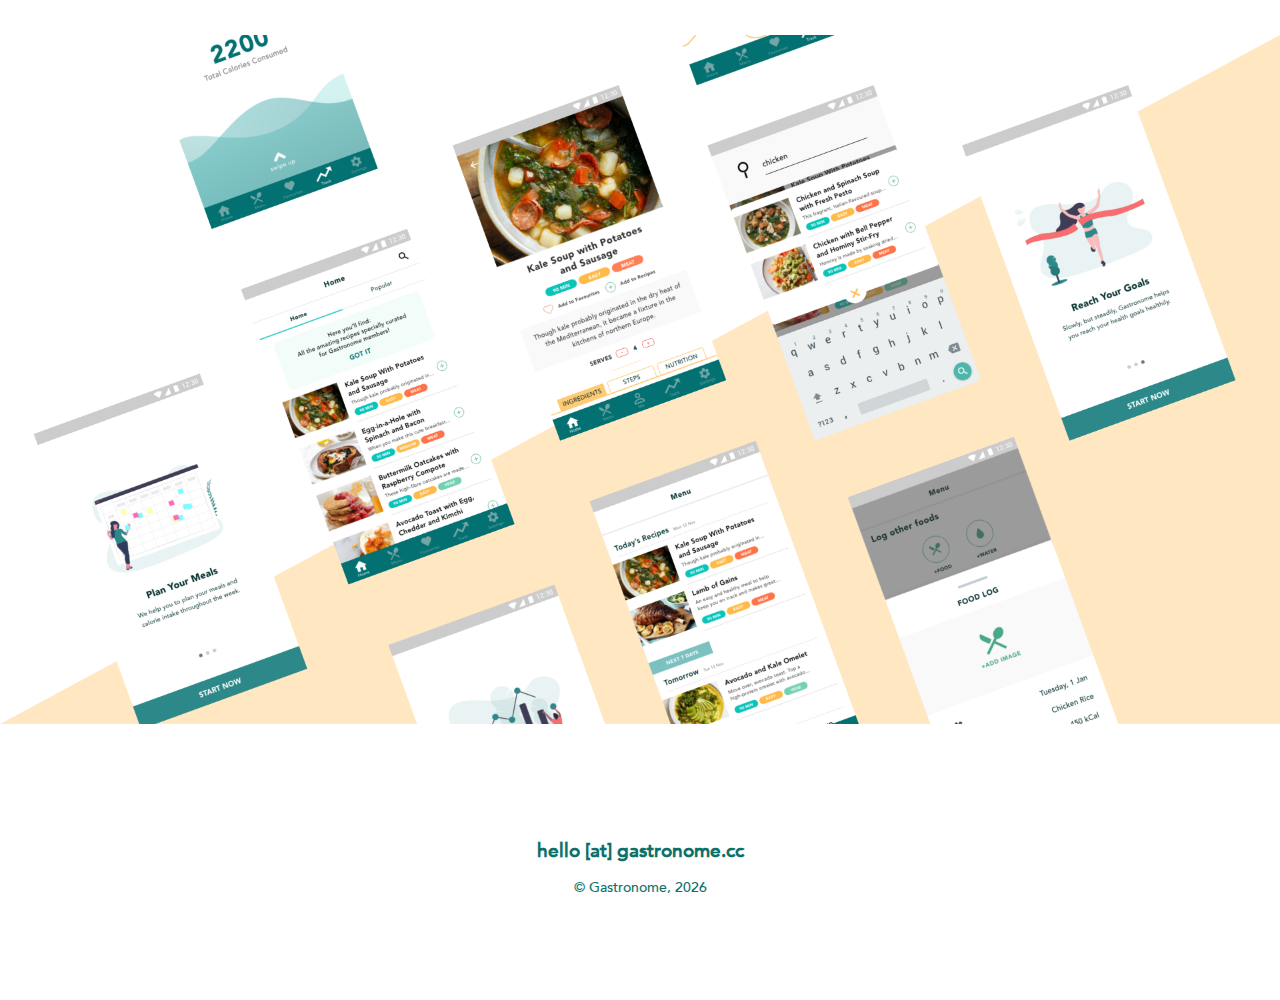
==== commit abf3ee9a: "Add UI for Register and Login" ====
--- a/index.html
+++ b/index.html
@@ -17,6 +17,7 @@
   <meta name="twitter:url" content="https://www.gastronome.cc/">
 
   <link rel="shortcut icon" type="image/png" href="assets/images/favicon.png"/>
+  <link rel="stylesheet" href="css/common.css">
   <link rel="stylesheet" href="css/main.css">
   <link rel="stylesheet" href="css/normalize.css">
   <script src="https://ajax.googleapis.com/ajax/libs/jquery/2.1.3/jquery.min.js"></script>
@@ -25,6 +26,9 @@
 </head>
 
 <body>
+    <script>
+        document.body.className = 'fade';
+    </script>
     <!-- Navigation -->
     <header>
       <!-- Logo -->
@@ -37,6 +41,7 @@
         <ul>
           <li><a class="header-links__link" href="features.html">Features</a></li>
           <li><a class="header-links__link" href="recipes.html">Recipes</a></li>
+          <li><a class="register--button" href="register.html">Register</a></li>
         </ul>
       </div>
     </header>
@@ -63,8 +68,14 @@
     </div>
 
     <div class="footer--div">
-      <p class="contact--link">hello [at] gastronome.cc</p>
+      <p class="contact--link"><a href="mailto:hello@gastronome.cc?Subject=Hello%20there!" target="_top">hello [at] gastronome.cc</a></p>
       <p class="footer">&copy;  Gastronome, <script>document.write(new Date().getFullYear())</script></p>
     </div>
+
+    <script>
+      document.addEventListener("DOMContentLoaded", function(e) {
+        document.body.className = '';
+      });
+    </script>
 </body>
 </html>
--- a/css/common.css
+++ b/css/common.css
@@ -0,0 +1,190 @@
+/* CUSTOM FONT FACES */
+@font-face {
+    font-family: "Avenir-Medium";
+    src: url('../assets/fonts/Avenir/Avenir-Medium.ttf');
+}
+
+@font-face {
+    font-family: "Avenir-Heavy";
+    src: url('../assets/fonts/Avenir/Avenir-Heavy.ttf');
+}
+  
+@font-face {
+    font-family: "Avenir-Black";
+    src: url('../assets/fonts/Avenir/Avenir-Black.ttf');
+}
+  
+:root {
+    --green: #0C716B;
+    --yellow: #f8cf6c;
+    --light-green: #87cf8e;
+    --pink: #ffb1bd;
+    --white: #ffffff;
+}
+  
+* {
+    box-sizing: border-box;
+}
+  
+  /* HTML and BODY */
+html {
+    -webkit-font-smoothing: antialiased;
+    text-rendering: optimizeLegibility;
+    -webkit-text-rendering: optimizeLegibility;
+    -moz-osx-font-smoothing: grayscale;  /*fix fatty ff on mac */
+    font-size: 1em;
+    color: #212121;
+  
+    -webkit-touch-callout: none; /* iOS Safari */
+    -webkit-user-select: none; /* Safari */
+       -moz-user-select: none; /* Firefox */
+        -ms-user-select: none; /* Internet Explorer/Edge */
+            user-select: none; /* Non-prefixed version, currently
+                                  supported by Chrome and Opera */
+}
+
+body {
+    font-family: "Avenir-Medium", sans-serif;
+    margin: 0 auto;
+    opacity: 1;
+    transition: 0.7s opacity;
+}
+  
+body.fade {
+    opacity: 0;
+    transition: none;
+}
+  
+header {
+    position: absolute;
+    display: flex;
+    top: 0;
+    left: 0;
+    right: 0;
+    justify-content: space-between;
+    margin: 3% 4%;
+    z-index: 50;
+    transition: all 0.6s ease-out;
+}
+  
+.header-logo img {
+    width: 7em;
+    position: absolute;
+}
+  
+.header-links ul {
+    left: auto;
+    max-width: none;
+    position: relative;
+    top: auto;
+    transform: none;
+    width: auto;
+    list-style: none;
+    text-align: right;
+    font-family: "Avenir-Heavy";
+    right: -15px;
+}
+  
+.header-links li {
+    display: inline-block;
+    position: relative;
+    margin: 0 25px;
+}
+  
+.header-links__link {
+    text-decoration: none;
+    cursor: pointer;
+    color: var(--green);
+    transition: 0.3s;
+    padding: 30px 0;
+    font-size: 1.1em;
+}
+  
+.register--button {
+    text-decoration: none;
+    cursor: pointer;
+    background-color: var(--green);
+    color: #fdfdfd;
+    transition: 0.3s;
+    padding: 10px 12px;
+    border-radius: 8px;
+    font-size: 1.1em;
+}
+  
+.register--button:hover {
+    background-color: #78B3B3;
+    transition: 0.5s;
+}
+  
+.header-links__link::before, .header-links__link::after {
+    content: '';
+    position: absolute;
+    bottom: -5px;
+    left: 0;
+    right: 0;
+    height: 2px;
+    background-color: var(--green);
+}
+  
+.header-links__link::before {
+    opacity: 0;
+    -webkit-transform: translateY(-8px);
+            transform: translateY(-8px);
+    transition: opacity 0s, -webkit-transform 0s cubic-bezier(0.175, 0.885, 0.32, 1.275);
+    transition: transform 0s cubic-bezier(0.175, 0.885, 0.32, 1.275), opacity 0s;
+    transition: transform 0s cubic-bezier(0.175, 0.885, 0.32, 1.275), opacity 0s, -webkit-transform 0s cubic-bezier(0.175, 0.885, 0.32, 1.275);
+}
+  
+.header-links__link::after {
+    opacity: 0;
+    -webkit-transform: translateY(4px);
+            transform: translateY(4px);
+    transition: opacity 0.3s, -webkit-transform 0.3s cubic-bezier(0.175, 0.885, 0.32, 1.275);
+    transition: transform 0.3s cubic-bezier(0.175, 0.885, 0.32, 1.275), opacity 0.3s;
+    transition: transform 0.3s cubic-bezier(0.175, 0.885, 0.32, 1.275), opacity 0.3s, -webkit-transform 0.3s cubic-bezier(0.175, 0.885, 0.32, 1.275);
+}
+  
+.header-links__link:hover::before, .header-links__link:hover::after {
+    opacity: 1;
+    -webkit-transform: translateY(0);
+            transform: translateY(0);
+}
+  
+
+/* Footer */
+.footer--div {
+    width: 100%;
+    text-align: center;
+    color: var(--green);
+    height: 30vh;
+    display: flex;
+    flex-direction: column;
+    justify-content: center;
+}
+  
+.contact--link {
+    text-decoration: none;
+    font-weight: 700;
+    font-size: 1.2em;
+    margin-bottom: 0;
+}
+  
+.contact--link a {
+    text-decoration: none;
+    color: var(--green);
+}
+  
+.contact--link a:hover {
+    color: #78B3B3;
+    transition: 0.3s;
+}
+  
+.footer--div h3 {
+    letter-spacing: 2px;
+}
+
+.footer {
+    font-size: 0.9em;
+    /* margin-top: 1em; */
+}
+  --- a/css/main.css
+++ b/css/main.css
@@ -1,124 +1,3 @@
-/* CUSTOM FONT FACES */
-@font-face {
-  font-family: "Avenir-Medium";
-  src: url('../assets/fonts/Avenir/Avenir-Medium.ttf');
-}
-
-@font-face {
-  font-family: "Avenir-Heavy";
-  src: url('../assets/fonts/Avenir/Avenir-Heavy.ttf');
-}
-
-@font-face {
-  font-family: "Avenir-Black";
-  src: url('../assets/fonts/Avenir/Avenir-Black.ttf');
-}
-
-:root {
-  --green: #0C716B;
-}
-
-* {
-  box-sizing: border-box;
-}
-
-/* HTML and BODY */
-html {
-  -webkit-font-smoothing: antialiased;
-  -webkit-text-rendering: optimizeLegibility;
-  font-size: 1em;
-
-  -webkit-touch-callout: none; /* iOS Safari */
-  -webkit-user-select: none; /* Safari */
-     -moz-user-select: none; /* Firefox */
-      -ms-user-select: none; /* Internet Explorer/Edge */
-          user-select: none; /* Non-prefixed version, currently
-                                supported by Chrome and Opera */
-}
-
-body {
-  font-family: "Avenir-Medium", sans-serif;
-  margin: 0 auto;
-}
-
-header {
-  position: absolute;
-  display: flex;
-  top: 0;
-  left: 0;
-  right: 0;
-  justify-content: space-between;
-  margin: 3% 4%;
-  z-index: 50;
-  transition: all 0.6s ease-out;
-}
-
-.header-logo img {
-  width: 7em;
-  position: absolute;
-}
-
-.header-links ul {
-  left: auto;
-  max-width: none;
-  position: relative;
-  top: auto;
-  transform: none;
-  width: auto;
-  list-style: none;
-  text-align: right;
-  font-family: "Avenir-Heavy";
-}
-
-.header-links li {
-  display: inline-block;
-  position: relative;
-  margin: 0 25px;
-}
-
-.header-links__link {
-  text-decoration: none;
-  cursor: pointer;
-  color: var(--green);
-  transition: 0.3s;
-  padding: 30px 0;
-  font-size: 1.1em;
-}
-
-.header-links__link::before, .header-links__link::after {
-  content: '';
-  position: absolute;
-  bottom: -5px;
-  left: 0;
-  right: 0;
-  height: 2px;
-  background-color: var(--green);
-}
-
-.header-links__link::before {
-  opacity: 0;
-  -webkit-transform: translateY(-8px);
-          transform: translateY(-8px);
-  transition: opacity 0s, -webkit-transform 0s cubic-bezier(0.175, 0.885, 0.32, 1.275);
-  transition: transform 0s cubic-bezier(0.175, 0.885, 0.32, 1.275), opacity 0s;
-  transition: transform 0s cubic-bezier(0.175, 0.885, 0.32, 1.275), opacity 0s, -webkit-transform 0s cubic-bezier(0.175, 0.885, 0.32, 1.275);
-}
-
-.header-links__link::after {
-  opacity: 0;
-  -webkit-transform: translateY(4px);
-          transform: translateY(4px);
-  transition: opacity 0.3s, -webkit-transform 0.3s cubic-bezier(0.175, 0.885, 0.32, 1.275);
-  transition: transform 0.3s cubic-bezier(0.175, 0.885, 0.32, 1.275), opacity 0.3s;
-  transition: transform 0.3s cubic-bezier(0.175, 0.885, 0.32, 1.275), opacity 0.3s, -webkit-transform 0.3s cubic-bezier(0.175, 0.885, 0.32, 1.275);
-}
-
-.header-links__link:hover::before, .header-links__link:hover::after {
-  opacity: 1;
-  -webkit-transform: translateY(0);
-          transform: translateY(0);
-}
-
 /* Container */
 .home--container {
   display: grid;
@@ -181,32 +60,4 @@
 .features--image {
   width: 100%;
   justify-self: center;
-}
-
-
-/* Footer */
-.footer--div {
-  width: 100%;
-  text-align: center;
-  color: var(--green);
-  height: 30vh;
-  display: flex;
-  flex-direction: column;
-  justify-content: center;
-}
-
-.contact--link {
-  text-decoration: none;
-  font-weight: 700;
-  font-size: 1.2em;
-  margin-bottom: 0;
-}
-
-.footer--div h3 {
-  letter-spacing: 2px;
-}
-
-.footer {
-  font-size: 0.9em;
-  /* margin-top: 1em; */
-}
+}